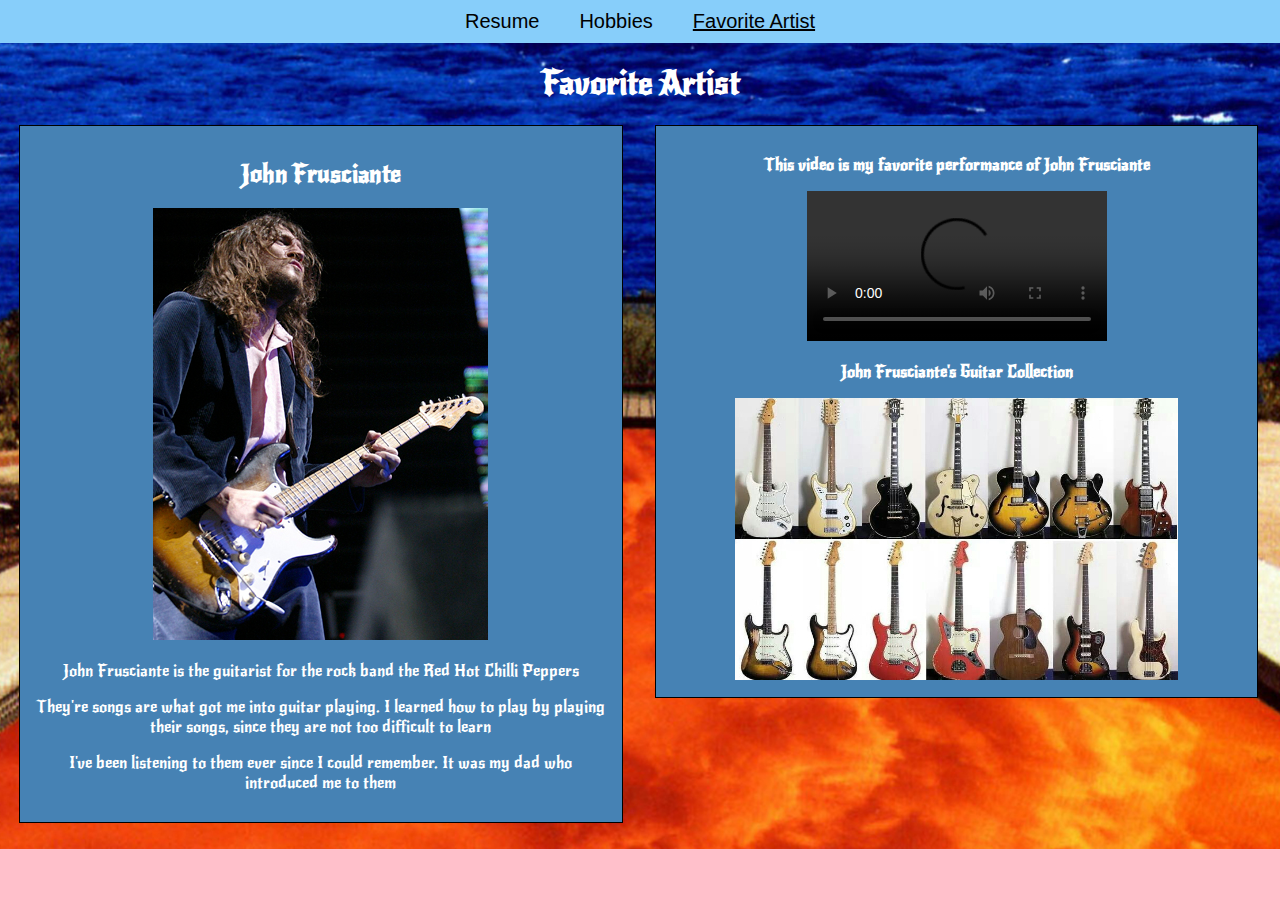
==== frusciante.html @ ba2c097f "copied files from project 2" ====
<!DOCTYPE html>
<html lang="en">
<head>
  <meta charset="UTF-8">
  <title>My Idol</title>
  <link rel="stylesheet" href="css/style.css">
  <link rel="stylesheet" type="text/css" href="css/normalize.css">
  <link href="https://fonts.googleapis.com/css2?family=New+Rocker&display=swap" rel="stylesheet">
</head>
<body id="frusciante-page">
  <header>
    <nav id="main-navbar">
      <div id="navbar-container">
        <ul>
          <li><a href="index.html">Resume</a></li>
          <li><a href="hobbies.html">Hobbies</a></li>
          <li id="onpage"><a href="frusciante.html">Favorite Artist</a></li>
        </ul>
      </div>
    </nav>
  </header>
  <div id="frusciante-font">
    <h1 class="center-text">Favorite Artist</h1>
    <div id="frupage-wrapper">
      <section id="frupage-section-one">
        <h2>John Frusciante</h2>
        <img src="media/frusciante.jpg" alt="John Frusciante">
        <p>John Frusciante is the guitarist for the rock band the Red Hot Chilli Peppers</p>
        <p>They're songs are what got me into guitar playing. I learned how to play by playing their songs, since they are not too difficult to learn</p>
        <p>I've been listening to them ever since I could remember. It was my dad who introduced me to them</p>
      </section>
      <div id="frupage-section-two">
        <p><strong>This video is my favorite performance of John Frusciante</strong></p>
        <video controls>
          <source src="media/dfm.mp4" type="video/mp4">
        </video>
        <p><strong>John Frusciante's Guitar Collection</strong></p>
        <img src="media/fruguitars.jpg" alt="Guitar Collection">
      </div>
    </div>
  </div>
</body>
</html>
---- css/style.css ----
/**
  *navigation css
  */
  
#main-navbar {
  overflow: hidden;
  background-color: #87CEFA;
}
#navbar-container {
  float: left;
  width: 100%;
  position: relative;
}
#main-navbar ul {
  list-style-type: none;
  margin: 0;
  padding: 0;
  position: relative;
  left: 50%;
  float: left;
}
#main-navbar ul li {
  float: left;
  position: relative;
  right: 50%;
  display: block;
  font-size: 20px;
}
#main-navbar ul li a {
  display: block;
  padding: 10px 20px;
  color: black;
  text-decoration: none;
}
#main-navbar ul li a:hover {
  background-color: #1E90FF;
  color: white;
}
#onpage {
  text-decoration: underline;
}

/**
  *resume css
  */

.resume-page-background {
  background-color: #87CEFA;
}
#resume-template{
  width: 70%;
  margin: 0 auto 5% auto;
  padding: 1% 1% 1% 1%;
  background-color: #F5FFFA;
}

/**
  *hobbies page css
  */
  
#hobbies-page-background {
  background-color: #FFC0CB;
}
#hobbies-wrapper {
  width: 1560px;
  margin: 0 30px;
}
#section-one {
  background-color:#EE82EE;
  text-align: left;
  float: left;
  width: 470px;
  border: 1px solid black;
  text-align: center;
  margin: 0 10px 30px;
}
#section-two {
  background-color:#D8BFD8;
  float: left;
  width: 470px;
  border: 1px solid black;
  text-align: center;
  margin: 0 10px 30px;
}
#section-three {
  background-color:#FA8072;
  float: left;
  width: 470px;
  border: 1px solid black;
  text-align: center;
  margin: 0 10px 30px;
}

.img {
  width: 430px;
  height: auto;
}

/**
  *frusciante page css
  */

#frusciante-page {
  background-color: #FFC0CB;
  background-image: url("frubg.jpg");
  background-position: center;
  background-repeat: no-repeat;
  background-size: cover;
}

#frusciante-font {
  font-family: 'New Rocker', cursive;
  color: white;
}

#frupage-wrapper {
  width: 100%;
}
#frupage-section-one {
  background-color:#4682B4;
  float: left;
  width: 45%;
  border: 1px solid black;
  text-align: center;
  padding: 1%;
  margin: 0 1.5% 2%;
}
#frupage-section-two {
  background-color:#4682B4;
  float: left;
  width: 45%;
  border: 1px solid black;
  text-align: center;
  padding: 1%;
  margin: 0 1% 2%;
}

/**
  *general use css
  */
  
.center-text {
  text-align: center;
}
.float-left {
  float: left;
}
.float-right {
  float: right;
}
.border-bottom {
  border-bottom: 1px solid black;
}
.clear {
  clear: both;
}
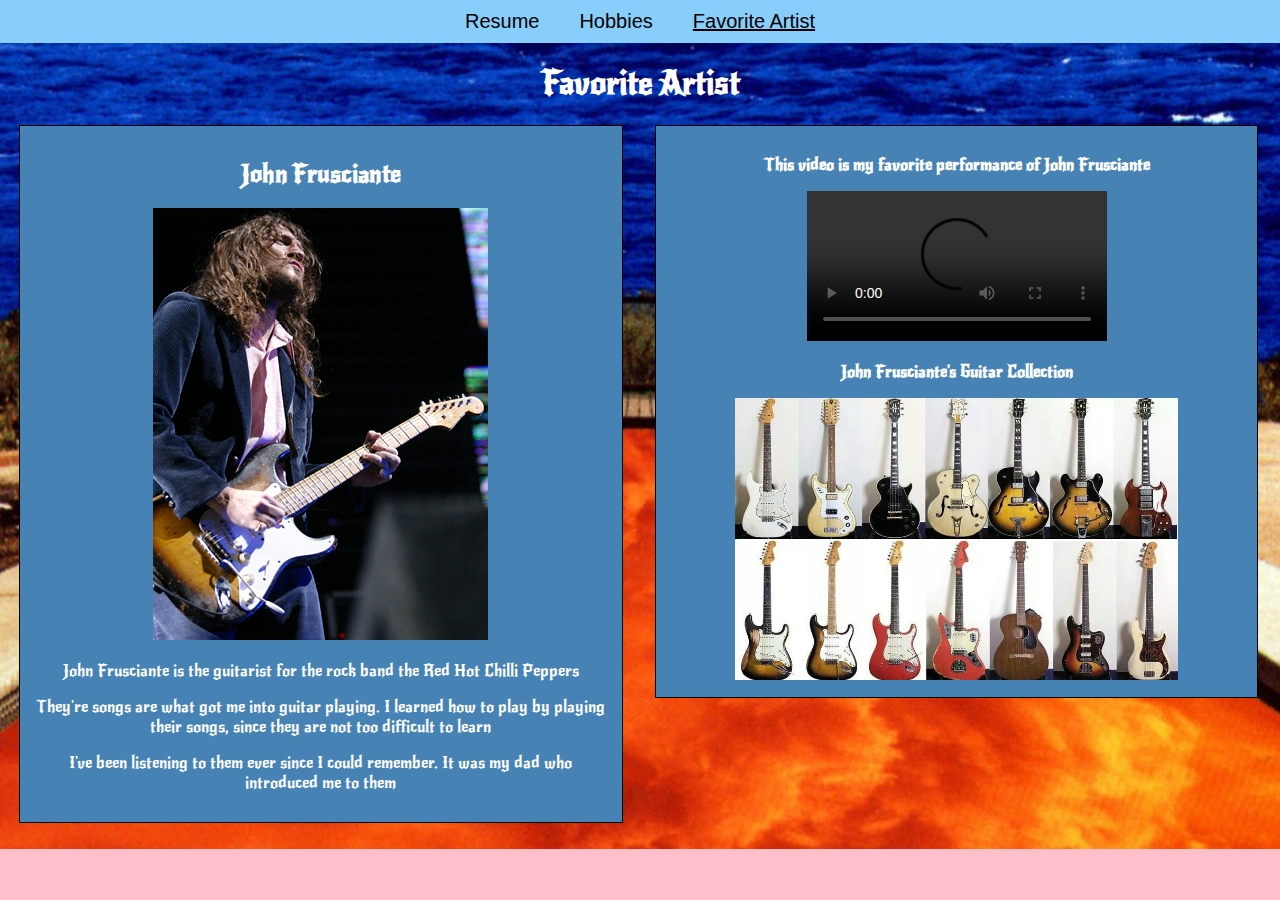
==== commit e4c5ddc2: "added css for maps" ====
--- a/frusciante.html
+++ b/frusciante.html
@@ -3,8 +3,8 @@
 <head>
   <meta charset="UTF-8">
   <title>My Idol</title>
+  <link rel="stylesheet" type="text/css" href="css/normalize.css">
   <link rel="stylesheet" href="css/style.css">
-  <link rel="stylesheet" type="text/css" href="css/normalize.css">
   <link href="https://fonts.googleapis.com/css2?family=New+Rocker&display=swap" rel="stylesheet">
 </head>
 <body id="frusciante-page">
--- a/css/style.css
+++ b/css/style.css
@@ -136,6 +136,26 @@
 }
 
 /**
+  * maps cdd
+  */
+
+#wrapper {
+	width: 850px;
+	height: 600px;
+	background-color: #c00;
+	margin:0 auto;
+	overflow: hidden;
+}
+
+#canvas {
+  width: 700px;
+	height: 500px;
+	background-color: #ccc;
+	margin: 30px auto;
+}
+
+
+/**
   *general use css
   */
   
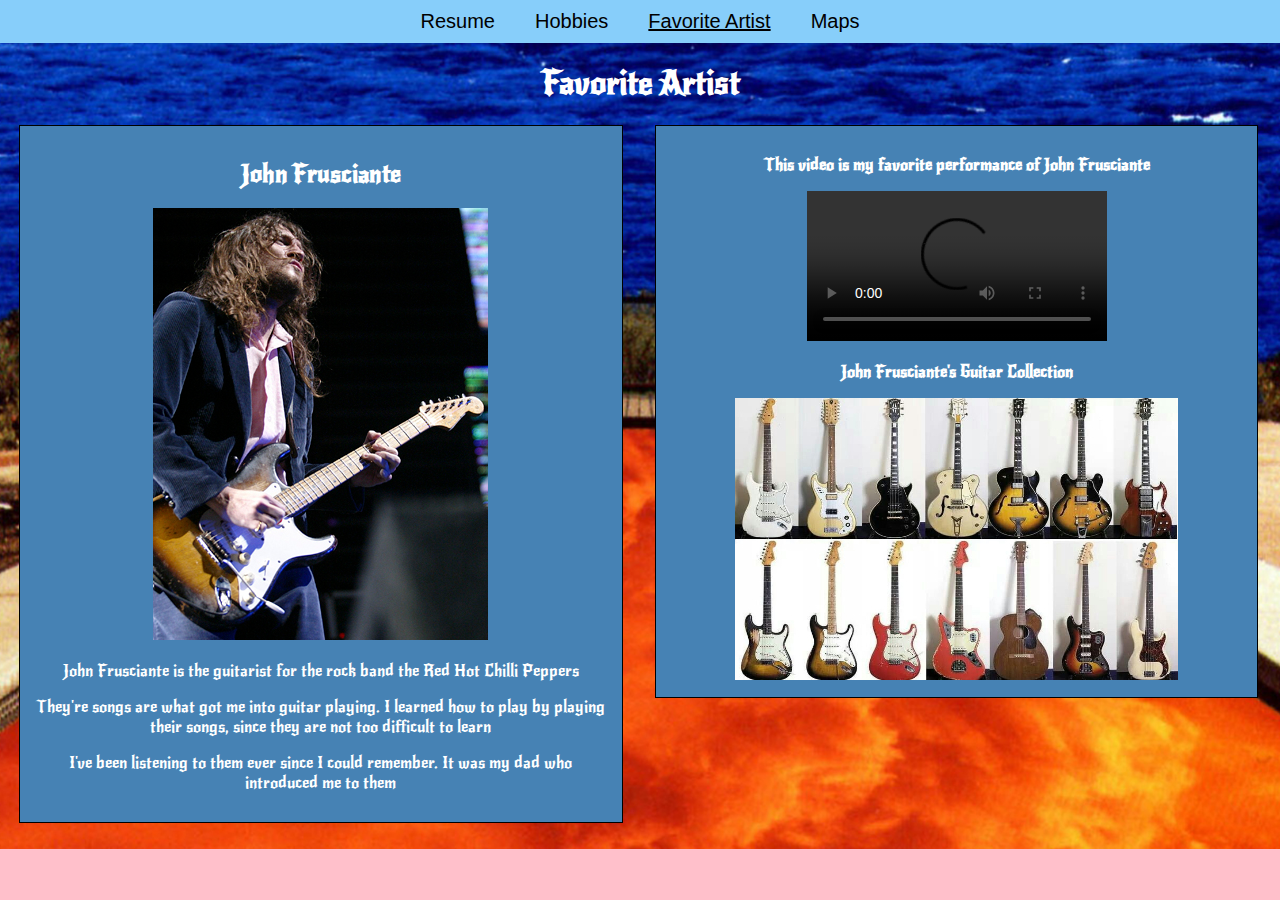
==== commit 9dd73e04: "added new maps page navbar" ====
--- a/frusciante.html
+++ b/frusciante.html
@@ -15,6 +15,7 @@
           <li><a href="index.html">Resume</a></li>
           <li><a href="hobbies.html">Hobbies</a></li>
           <li id="onpage"><a href="frusciante.html">Favorite Artist</a></li>
+          <li><a href="maps.html">Maps</a></li>
         </ul>
       </div>
     </nav>
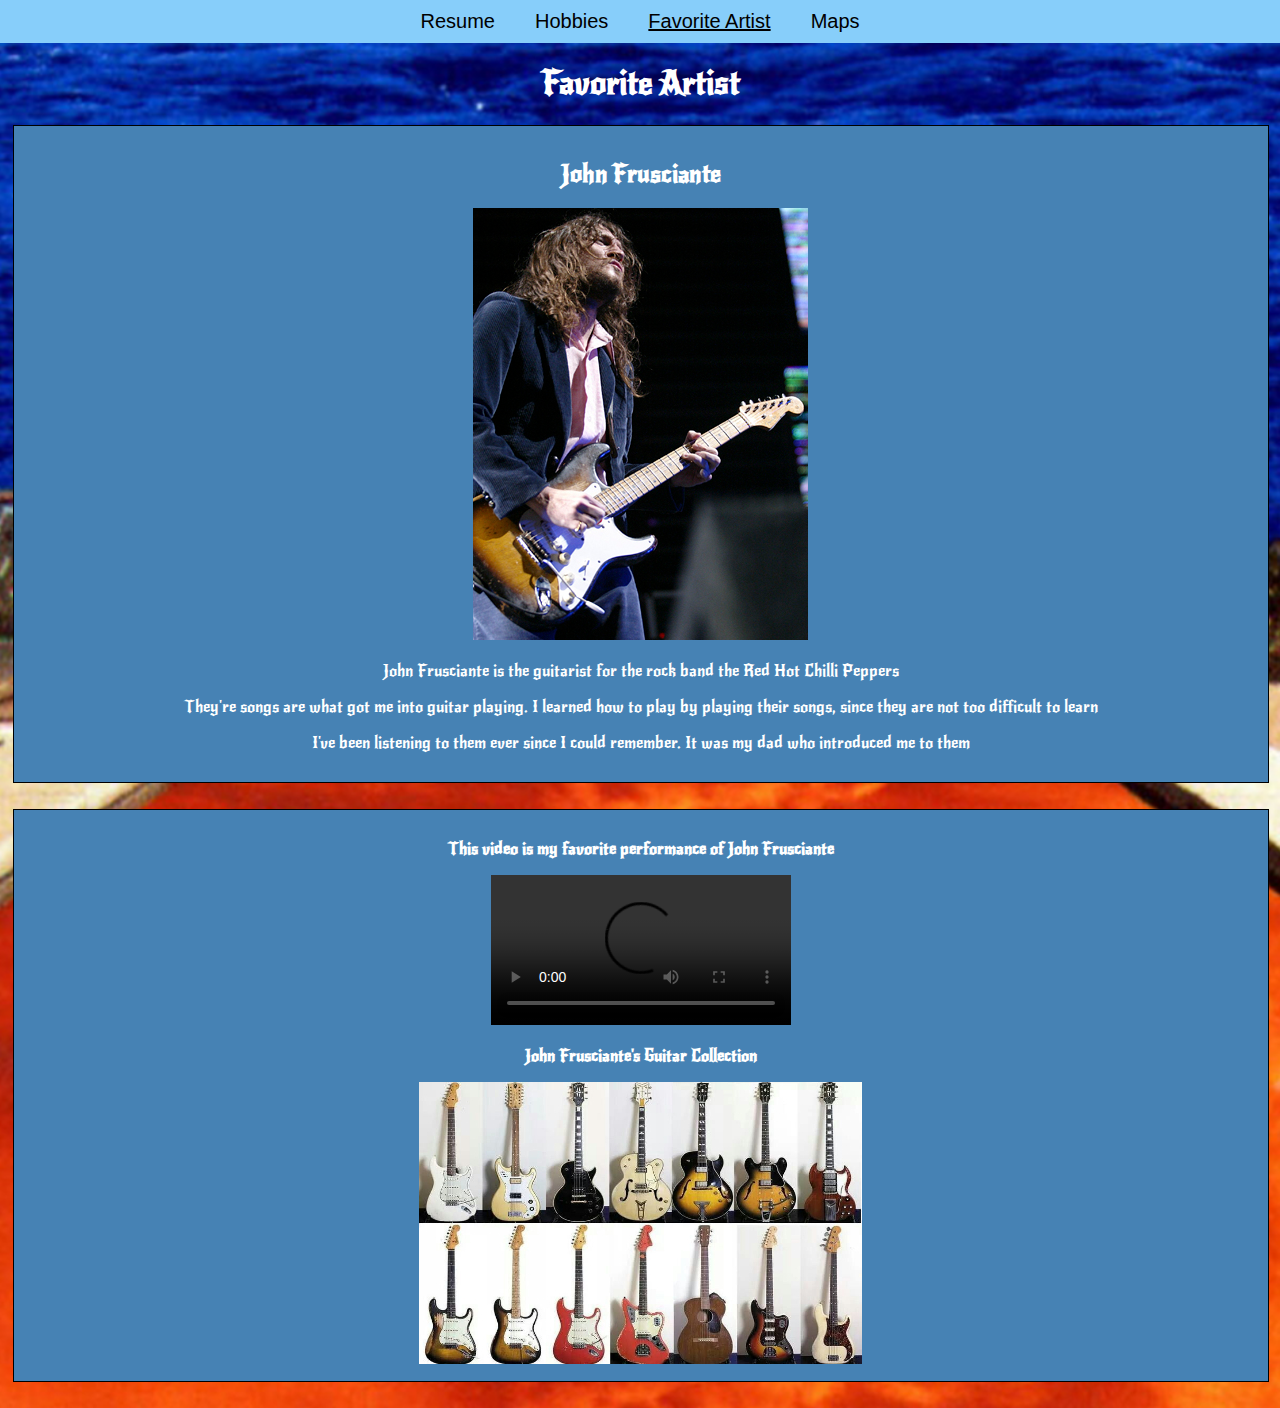
==== commit 17dac25b: "made frupage mobile friendly" ====
--- a/frusciante.html
+++ b/frusciante.html
@@ -6,6 +6,7 @@
   <link rel="stylesheet" type="text/css" href="css/normalize.css">
   <link rel="stylesheet" href="css/style.css">
   <link href="https://fonts.googleapis.com/css2?family=New+Rocker&display=swap" rel="stylesheet">
+  <script asyncsrc src="js/script.js"></script>
 </head>
 <body id="frusciante-page">
   <header>
@@ -23,14 +24,14 @@
   <div id="frusciante-font">
     <h1 class="center-text">Favorite Artist</h1>
     <div id="frupage-wrapper">
-      <section id="frupage-section-one">
+      <section class="frupage-section">
         <h2>John Frusciante</h2>
         <img src="media/frusciante.jpg" alt="John Frusciante">
         <p>John Frusciante is the guitarist for the rock band the Red Hot Chilli Peppers</p>
         <p>They're songs are what got me into guitar playing. I learned how to play by playing their songs, since they are not too difficult to learn</p>
         <p>I've been listening to them ever since I could remember. It was my dad who introduced me to them</p>
       </section>
-      <div id="frupage-section-two">
+      <div class="frupage-section">
         <p><strong>This video is my favorite performance of John Frusciante</strong></p>
         <video controls>
           <source src="media/dfm.mp4" type="video/mp4">
--- a/css/style.css
+++ b/css/style.css
@@ -116,33 +116,39 @@
 #frupage-wrapper {
   width: 100%;
 }
-#frupage-section-one {
-  background-color:#4682B4;
-  float: left;
-  width: 45%;
-  border: 1px solid black;
-  text-align: center;
-  padding: 1%;
-  margin: 0 1.5% 2%;
+
+@media screen and (min-width: 1408px) {
+  .frupage-section {
+      background-color:#4682B4;
+      float: left;
+      width: 45%;
+      border: 1px solid black;
+      text-align: center;
+      padding: 1%;
+      margin: 0 1% 2%;
+  }
 }
-#frupage-section-two {
-  background-color:#4682B4;
-  float: left;
-  width: 45%;
-  border: 1px solid black;
-  text-align: center;
-  padding: 1%;
-  margin: 0 1% 2%;
+
+@media screen and (max-width: 1408px) {
+  .frupage-section {
+    background-color:#4682B4;
+      float: left;
+      width: 96%;
+      border: 1px solid black;
+      text-align: center;
+      padding: 1%;
+      margin: 0 1% 2%;
+  }
 }
 
 /**
-  * maps cdd
+  * maps css
   */
 
 #wrapper {
 	width: 850px;
 	height: 600px;
-	background-color: #c00;
+	background-color: #87CEFA;
 	margin:0 auto;
 	overflow: hidden;
 }
@@ -150,7 +156,7 @@
 #canvas {
   width: 700px;
 	height: 500px;
-	background-color: #ccc;
+	background-color: #87CEFA;
 	margin: 30px auto;
 }
 
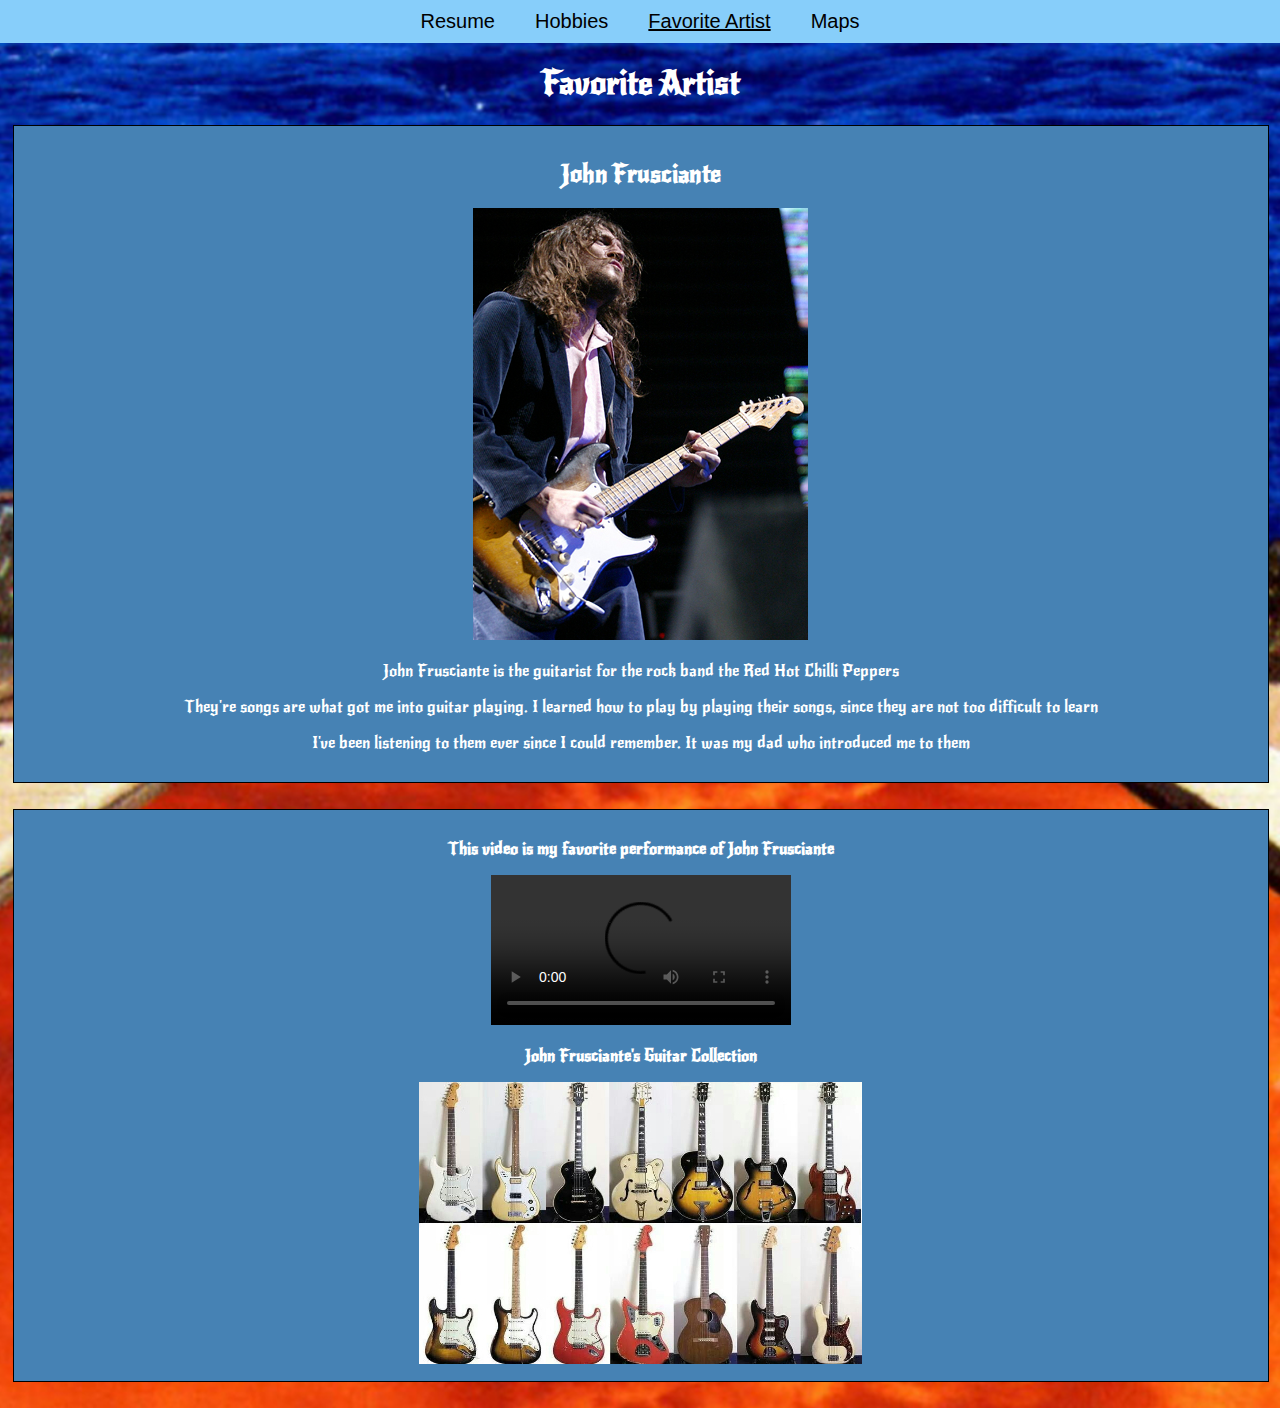
==== commit 7fc0525a: "header syntax fix on script" ====
--- a/frusciante.html
+++ b/frusciante.html
@@ -6,7 +6,7 @@
   <link rel="stylesheet" type="text/css" href="css/normalize.css">
   <link rel="stylesheet" href="css/style.css">
   <link href="https://fonts.googleapis.com/css2?family=New+Rocker&display=swap" rel="stylesheet">
-  <script asyncsrc src="js/script.js"></script>
+  <script async src="js/script.js"></script>
 </head>
 <body id="frusciante-page">
   <header>
